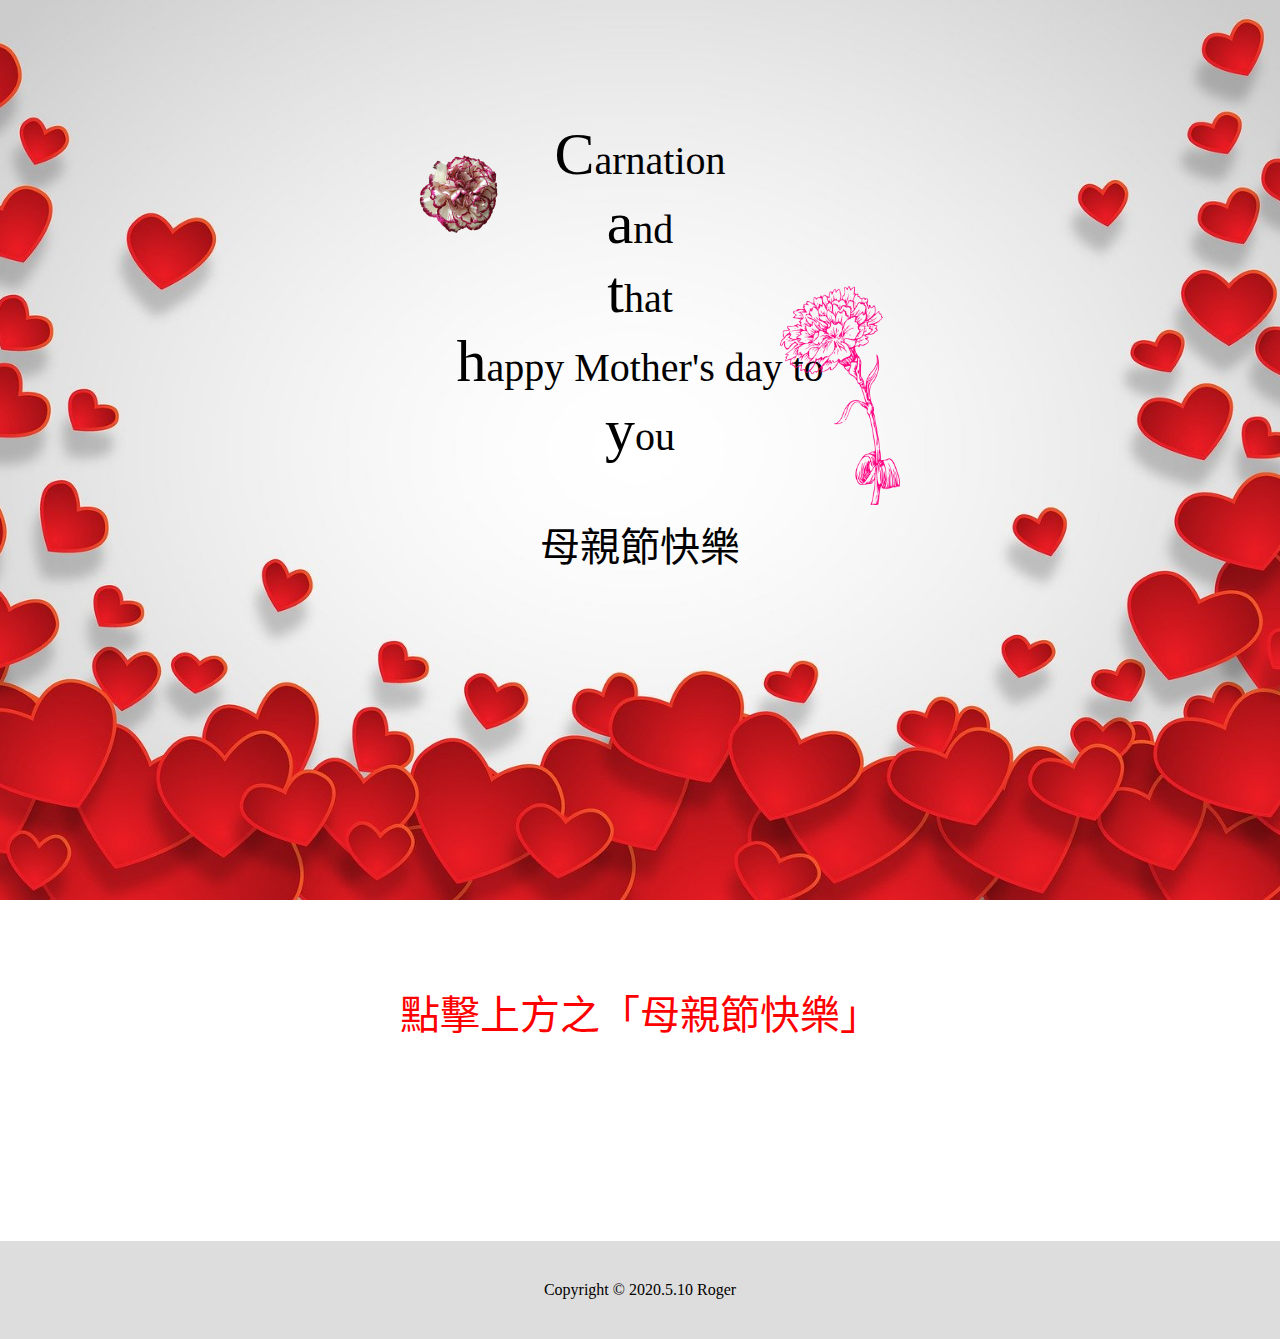
==== index.html @ 1e3709f8 "Rename mother_day.html to index.html" ====
<!DOCTYPE html>
<html lang="zh-TW">
	<head>
		<meta charset="utf-8">
		<meta name="viewport" content="width=device-width, initial-scale=1.0">
		<link rel="icon" type="image/x-icon" href="images/flower.ico">
		<title>Mother's Day</title>
		<link rel="stylesheet" type="text/css" href="css/style.css">
		<script src="https://ajax.googleapis.com/ajax/libs/jquery/3.4.1/jquery.min.js"></script>
		<script type="text/javascript" src="js/script.js"></script>
	</head>
	<body>
		<div class="cont">
			<img id="star" src="images/star.png">
			<img class="flower" src="images/flower.png">
			<div class="word">
				<span class="word_s">C</span>arnation
			</div>
			<div class="word">
				<span class="word_s">a</span>nd
			</div>
			<div class="word">
				<span class="word_s">t</span>hat
			</div>
			<div class="word">
				<span class="word_s">h</span>appy Mother's day to
			</div>
			<div class="word">
				<span class="word_s">y</span>ou
			</div>
			<img class="flower2" src="images/flower2.png">
		</div>
		<div id="cakes" class="cont2">
			<div class="cont2_t" onclick="what_happen()">
				母親節快樂
			</div>
			<img id="cake" src="images/cake.jpg">
		</div>
		<div class="cont3">點擊上方之「母親節快樂」</div>
		<div class="footer">
			Copyright &copy; 2020.5.10 Roger
		</div>
	</body>
</html>
---- css/style.css ----
* {
	box-sizing: border-box;
	margin: 0;
}
body {
	background-image: url(../images/heart_tree.jpg);
	background-position: 50% 50%;
	background-size: cover;
	background-repeat: no-repeat;
	background-attachment: fixed;
	font-family: 微軟正黑體;
}

.cont {
	position: relative;
	width: 100%;
	margin-top: 80px;
	margin-left: auto;
	margin-right: auto;
	padding: 40px;
	overflow: hidden;
}
#star {
	height: 200px;
	position: absolute;
	top: -220px;
	right: 0;
}
.flower {
	position: absolute;
	width: 40%;
	left: 0px;
	top: 0px;
}
.word {
	font-size: 40px;
	text-align: center;
}
.word_s {
	font-size: 60px;
}
.flower2 {
	position: absolute;
	width: 20%;
	right: 40px;
	bottom: 0px;
}
.cont2 {
	width: 100%;
	margin-left: auto;
	margin-right: auto;
	text-align: center;
	font-size: 40px;
	font-family: cursive;
}
.cont2_t {
	padding: 10px;
	cursor: pointer;
}
.cont2_t:hover {
	background-color: #FAF;
}
#cake {
	width: 80%;
	display: none;
}
.cont3 {
	width: 100%;
	margin-top: 400px;
	margin-left: auto;
	margin-right: auto;
	text-align: center;
	color: #F00;
	font-size: 40px;
	font-family: cursive;
}
.footer {
	width: 100%;
	margin-top: 200px;
	padding: 40px;
	text-align: center;
	background-color: #DDD;
}
@media only screen and (min-width: 1024px) {
  .cont, .cont2, .cont3 {
  	width: 600px;
  }
  #cake {
  	width: 600px;
  }
}
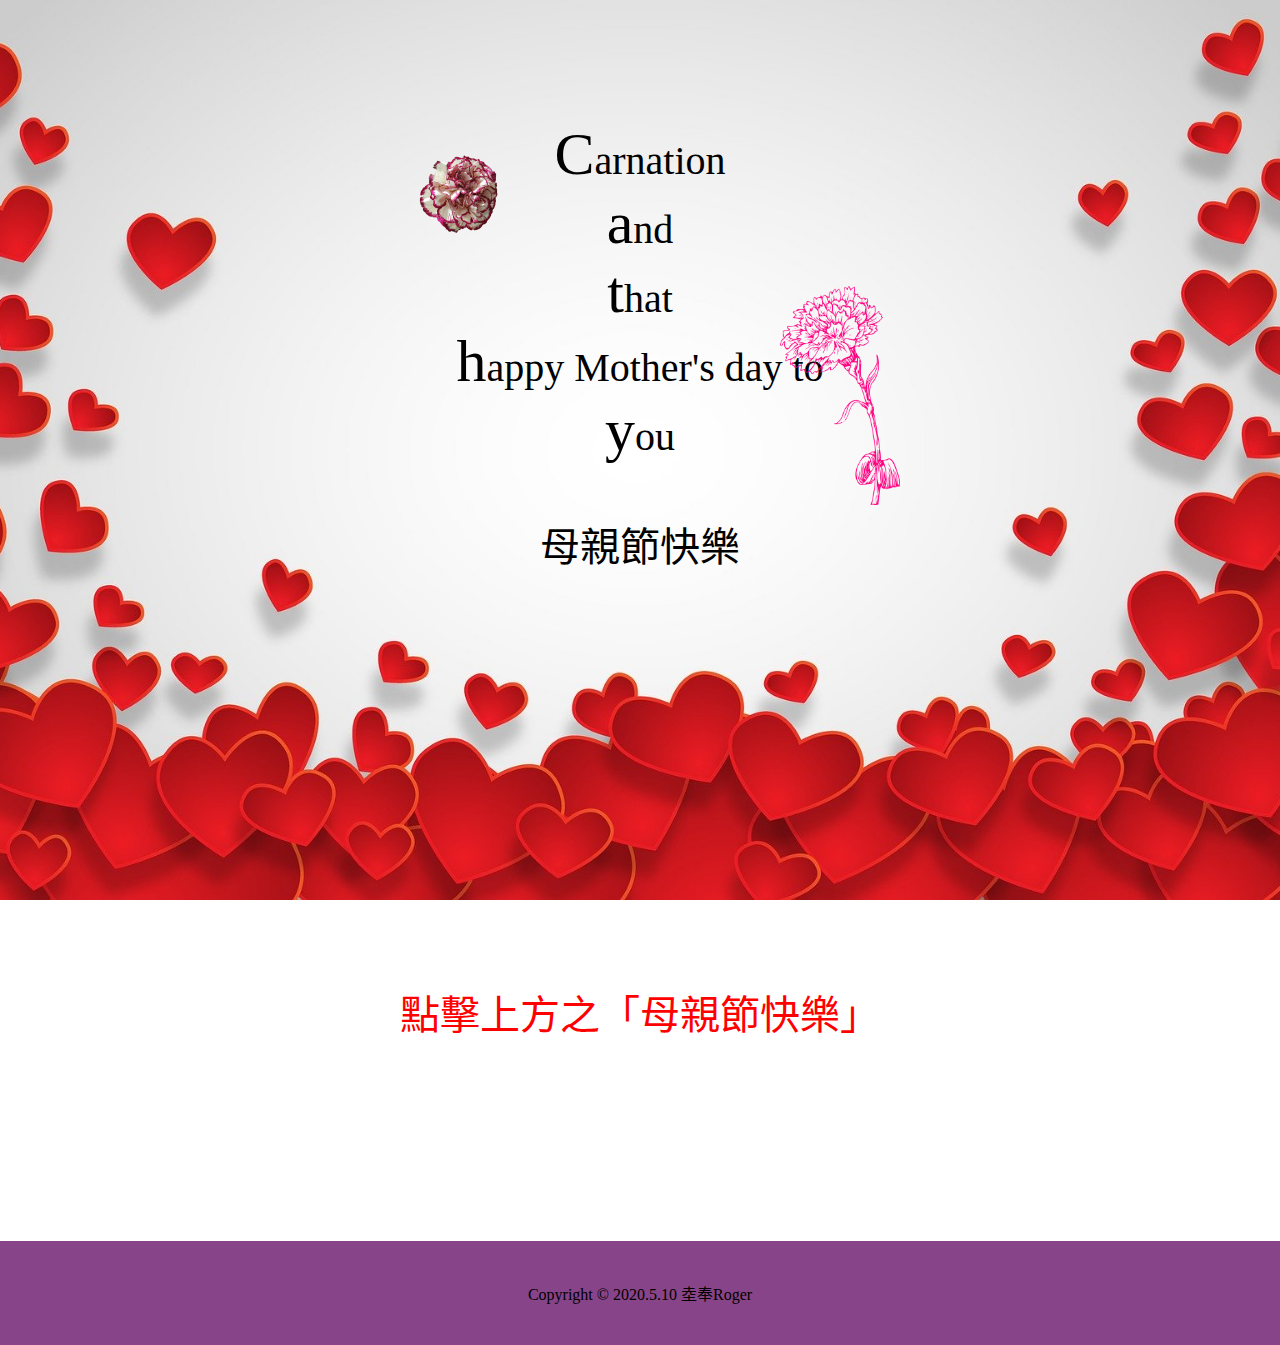
==== commit fb271262: "Add files via upload" ====
--- a/index.html
+++ b/index.html
@@ -38,7 +38,7 @@
 		</div>
 		<div class="cont3">點擊上方之「母親節快樂」</div>
 		<div class="footer">
-			Copyright &copy; 2020.5.10 Roger
+			Copyright &copy; 2020.5.10 坴奉Roger
 		</div>
 	</body>
-</html>
+</html>--- a/css/style.css
+++ b/css/style.css
@@ -79,7 +79,8 @@
 	margin-top: 200px;
 	padding: 40px;
 	text-align: center;
-	background-color: #DDD;
+	background-color: #848;
+	color: #000;
 }
 @media only screen and (min-width: 1024px) {
   .cont, .cont2, .cont3 {
